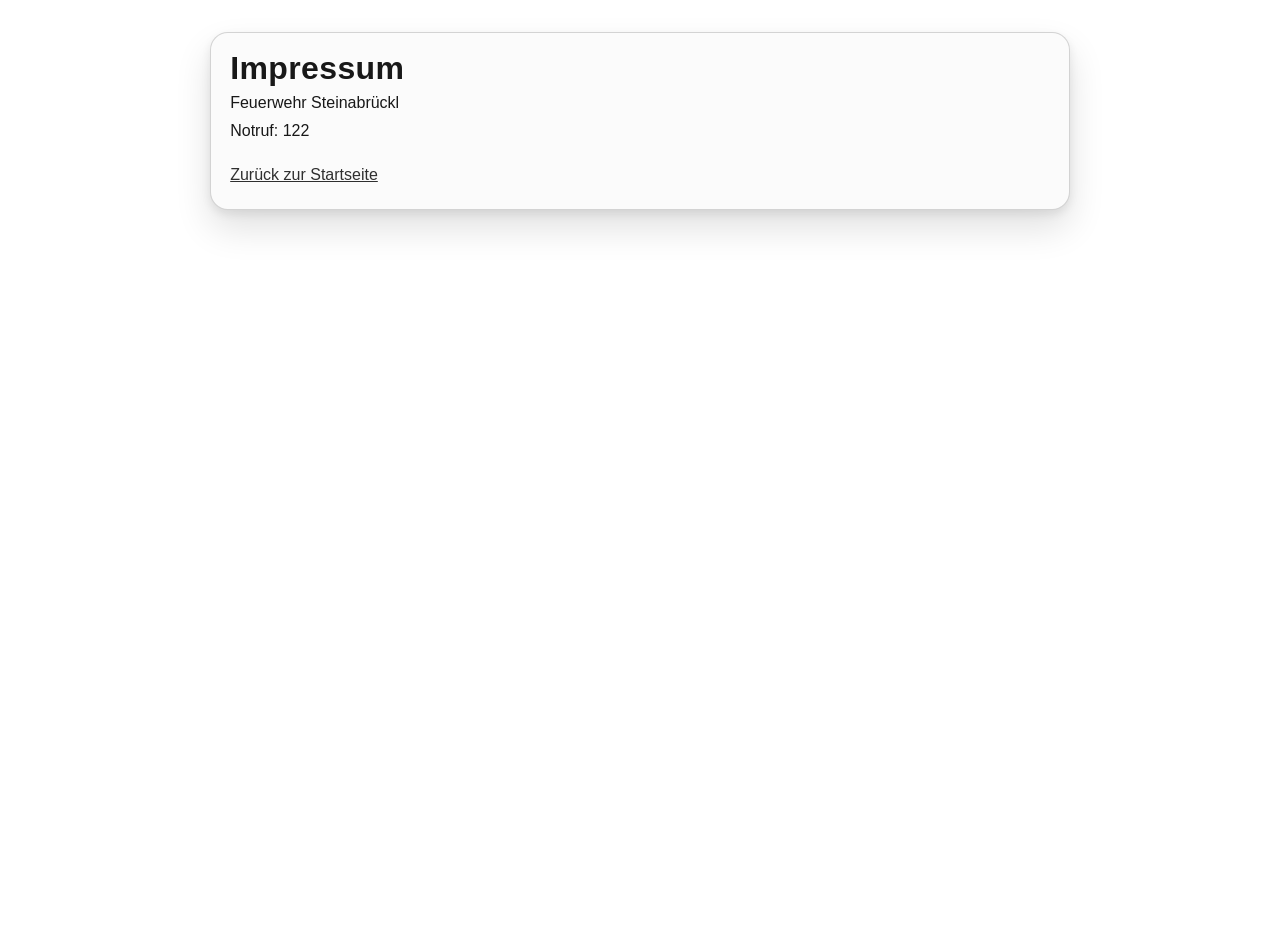
==== impressum.html @ 30e155e6 "Initial upload" ====
<!doctype html>
<html lang="de">
  <head>
    <meta charset="utf-8" />
    <meta name="viewport" content="width=device-width, initial-scale=1" />
    <title>Impressum | Feuerwehr Steinabrückl</title>
    <meta name="robots" content="noindex" />
    <link rel="stylesheet" href="styles.css" />
    <style>
      .legal-page {
        width: min(860px, 92vw);
        margin: 2rem auto;
        background: #fbfbfb;
        border: 1px solid rgba(0, 0, 0, 0.16);
        border-radius: 18px;
        padding: 1.2rem 1.2rem 1.4rem;
        box-shadow:
          0 18px 36px rgba(0, 0, 0, 0.12),
          0 4px 10px rgba(0, 0, 0, 0.08);
      }

      .legal-page h1 {
        font-size: clamp(1.4rem, 4vw, 2rem);
        margin-bottom: 0.5rem;
      }

      .legal-page p {
        margin: 0.35rem 0;
      }

      .back-link {
        display: inline-block;
        margin-top: 1rem;
        color: #2f2f2f;
      }
    </style>
  </head>
  <body>
    <main class="legal-page">
      <h1>Impressum</h1>
      <p></p>
      <p>Feuerwehr Steinabrückl</p>
      <p>Notruf: 122</p>
      <a class="back-link" href="index.html">Zurück zur Startseite</a>
    </main>
  </body>
</html>
---- styles.css ----
:root {
  --bg: #ffffff;
  --ink: #181818;
  --muted: #454545;
  --fire-red: #c1121f;
  --fire-red-dark: #900f18;
  --charcoal: #1f1f1f;
  --white: #ffffff;
  --panel: #fbfbfb;
  --radius: 18px;
  --shadow-soft: 0 14px 34px rgba(0, 0, 0, 0.2);
}

* {
  box-sizing: border-box;
}

html,
body {
  margin: 0;
  padding: 0;
}

body {
  min-height: 100vh;
  font-family: 'Segoe UI', 'Trebuchet MS', Tahoma, Arial, sans-serif;
  color: var(--ink);
  background: var(--bg);
  line-height: 1.4;
}

@keyframes rise-in {
  from {
    opacity: 0;
    transform: translateY(22px);
  }
  to {
    opacity: 1;
    transform: translateY(0);
  }
}

@keyframes soften-in {
  from {
    opacity: 0;
    filter: blur(2px);
  }
  to {
    opacity: 1;
    filter: blur(0);
  }
}

.site-header,
.social,
.site-footer {
  width: min(1120px, 92vw);
  margin-inline: auto;
}

.site-header {
  display: flex;
  justify-content: space-between;
  align-items: center;
  gap: 1rem;
  padding: 1.1rem 0 1rem;
  animation: rise-in 520ms ease-out both;
}

.brand-wrap {
  display: flex;
  align-items: center;
  gap: 0.85rem;
}

.wappen {
  width: 58px;
  height: 58px;
  object-fit: contain;
  border-radius: 50%;
  background: var(--white);
  padding: 4px;
  box-shadow: 0 0 0 2px rgba(0, 0, 0, 0.06);
}

.eyebrow {
  margin: 0;
  letter-spacing: 0.06em;
  text-transform: uppercase;
  color: var(--muted);
  font-size: 0.95rem;
}

h1,
h2,
h3 {
  font-family: 'Segoe UI', 'Trebuchet MS', Tahoma, Arial, sans-serif;
  font-weight: 700;
  letter-spacing: 0.012em;
  line-height: 1;
  margin: 0;
}

h1 {
  font-size: clamp(1.6rem, 3.4vw, 2.6rem);
}

.emergency {
  display: inline-flex;
  flex-direction: column;
  align-items: center;
  text-decoration: none;
  color: var(--white);
  background: linear-gradient(140deg, var(--fire-red), var(--fire-red-dark));
  border-radius: 999px;
  padding: 0.56rem 1.1rem 0.5rem;
  box-shadow: var(--shadow-soft);
  transition:
    transform 180ms ease,
    box-shadow 180ms ease;
}

.emergency:hover,
.emergency:focus-visible {
  transform: translateY(-2px);
  box-shadow: 0 18px 28px rgba(144, 15, 24, 0.3);
}

.emergency:focus-visible,
.social-card:focus-visible {
  outline: 3px solid #111;
  outline-offset: 2px;
}

.emergency-label {
  font-size: 0.85rem;
  text-transform: uppercase;
  letter-spacing: 0.08em;
}

.emergency-number {
  font-family: 'Segoe UI', 'Trebuchet MS', Tahoma, Arial, sans-serif;
  font-weight: 700;
  font-size: 2rem;
  line-height: 0.95;
}

.hero {
  width: min(1120px, 92vw);
  margin: 0.2rem auto 2rem;
  position: relative;
  border-radius: calc(var(--radius) + 2px);
  overflow: clip;
  border: 1px solid rgba(0, 0, 0, 0.14);
  box-shadow:
    0 24px 44px rgba(0, 0, 0, 0.2),
    0 8px 18px rgba(0, 0, 0, 0.14);
  min-height: 58vh;
  animation: soften-in 620ms ease-out 130ms both;
}

.hero-image {
  width: 100%;
  height: 100%;
  min-height: 58vh;
  object-fit: cover;
  display: block;
  filter: saturate(1.07) contrast(1.07);
}

.hero-overlay {
  position: absolute;
  inset: 0;
  background:
    linear-gradient(
      105deg,
      rgba(0, 0, 0, 0.84) 18%,
      rgba(0, 0, 0, 0.52) 56%,
      rgba(0, 0, 0, 0.24) 100%
    ),
    linear-gradient(0deg, rgba(193, 18, 31, 0.22), rgba(193, 18, 31, 0.08));
}

.hero-content {
  position: absolute;
  left: clamp(1rem, 3.5vw, 2.4rem);
  right: clamp(1rem, 4vw, 3rem);
  bottom: clamp(1.1rem, 4vw, 2.4rem);
  color: var(--white);
  max-width: 630px;
  background: rgba(0, 0, 0, 0.35);
  border: 1px solid rgba(255, 255, 255, 0.2);
  border-radius: 12px;
  padding: 0.75rem 0.9rem;
  text-shadow: 0 2px 10px rgba(0, 0, 0, 0.85);
}

.hero-kicker {
  margin: 0 0 0.35rem;
  text-transform: uppercase;
  letter-spacing: 0.08em;
  font-size: 1rem;
  opacity: 0.95;
}

h2 {
  font-size: clamp(2rem, 8vw, 4.2rem);
  min-height: 1.18em;
}

.typing-text {
  display: inline;
}

.typing-caret {
  display: inline-block;
  width: 0.08em;
  height: 0.95em;
  margin-left: 0.08em;
  vertical-align: -0.08em;
  background-color: rgba(255, 255, 255, 0.96);
  animation: caret-blink 1s steps(1, end) infinite;
}

@keyframes caret-blink {
  0%,
  45% {
    opacity: 1;
  }
  46%,
  100% {
    opacity: 0;
  }
}

.hero-text {
  margin: 0.55rem 0 0;
  font-size: clamp(1rem, 2.4vw, 1.35rem);
}

.social {
  margin: 0 auto 2.4rem;
  background: var(--panel);
  border-radius: var(--radius);
  border: 1px solid rgba(0, 0, 0, 0.16);
  padding: clamp(1rem, 3.2vw, 1.7rem);
  box-shadow:
    0 18px 36px rgba(0, 0, 0, 0.12),
    0 4px 10px rgba(0, 0, 0, 0.08);
  animation: rise-in 540ms ease-out 220ms both;
}

h3 {
  font-size: clamp(1.5rem, 3.8vw, 2.15rem);
  margin-bottom: 0.35rem;
}

.social > p {
  margin: 0;
  font-size: 1.1rem;
}

.social-grid {
  margin-top: 1rem;
  display: grid;
  gap: 0.8rem;
}

.social-card {
  text-decoration: none;
  color: var(--white);
  border-radius: calc(var(--radius) - 4px);
  border: 1px solid rgba(255, 255, 255, 0.28);
  padding: 1rem 1rem 0.9rem;
  display: flex;
  align-items: center;
  justify-content: space-between;
  min-height: 78px;
  box-shadow: 0 10px 20px rgba(0, 0, 0, 0.18);
  transition:
    transform 180ms ease,
    filter 180ms ease;
}

.social-card:hover,
.social-card:focus-visible {
  transform: translateY(-2px);
  filter: brightness(1.07);
}

.facebook {
  background: linear-gradient(140deg, #0f3c8b, #164fba);
}

.instagram {
  background: linear-gradient(140deg, #a61773, #d03862 40%, #e3642f 100%);
}

.network {
  font-size: clamp(1.28rem, 3.5vw, 1.65rem);
  font-family: 'Segoe UI', 'Trebuchet MS', Tahoma, Arial, sans-serif;
  font-weight: 700;
  letter-spacing: 0.012em;
}

.cta {
  text-transform: uppercase;
  letter-spacing: 0.08em;
  font-size: 0.95rem;
}

.site-footer {
  text-align: center;
  color: #383838;
  padding: 0.2rem 0 1.5rem;
}

.site-footer p {
  margin: 0;
  font-size: 1rem;
}

.legal-link-wrap {
  margin-top: 0.2rem;
}

.legal-link {
  font-size: 0.72rem;
  color: #626262;
  text-decoration: none;
  border-bottom: 1px solid transparent;
  transition:
    color 160ms ease,
    border-color 160ms ease;
}

.legal-link:hover,
.legal-link:focus-visible {
  color: #2f2f2f;
  border-color: #2f2f2f;
}

@media (min-width: 720px) {
  .site-header {
    padding-top: 1.3rem;
  }

  .wappen {
    width: 66px;
    height: 66px;
  }

  .social-grid {
    grid-template-columns: 1fr 1fr;
    gap: 1rem;
  }
}

@media (max-width: 560px) {
  .site-header {
    align-items: flex-start;
  }

  .emergency {
    margin-top: 0.15rem;
    padding-inline: 0.85rem;
  }

  .emergency-number {
    font-size: 1.8rem;
  }

  .hero {
    min-height: 52vh;
  }

  .hero-image {
    min-height: 52vh;
  }

  .hero-kicker {
    font-size: 0.9rem;
  }
}

@media (prefers-reduced-motion: reduce) {
  .typing-caret {
    animation: none;
    opacity: 0;
  }
}

@media (min-width: 1080px) {
  .site-header,
  .hero,
  .social {
    width: min(1240px, 90vw);
  }

  .hero {
    min-height: 66vh;
  }

  .hero-image {
    min-height: 66vh;
  }
}
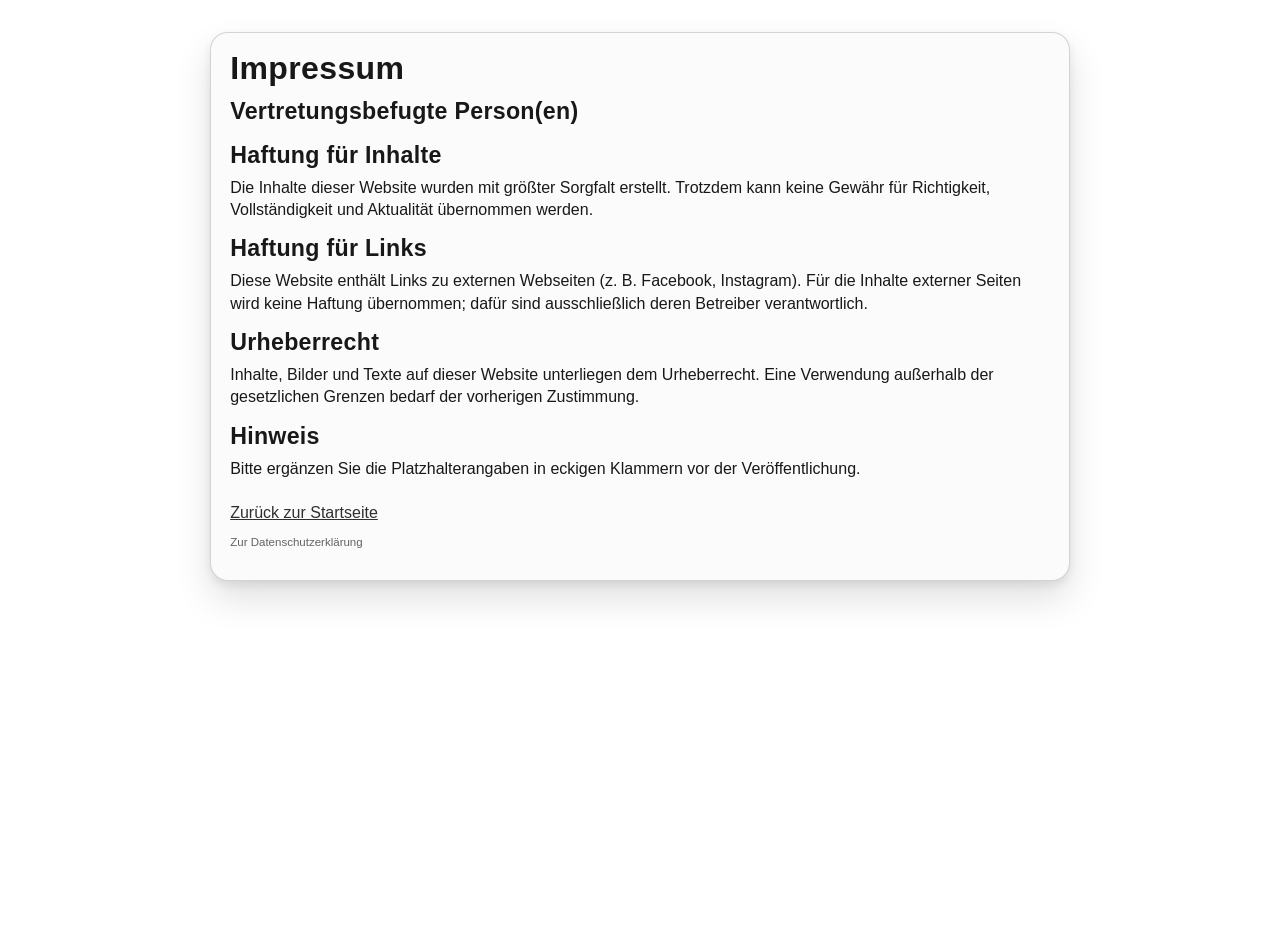
==== commit ff9f1d5e: "Add files via upload" ====
--- a/impressum.html
+++ b/impressum.html
@@ -4,11 +4,31 @@
     <meta charset="utf-8" />
     <meta name="viewport" content="width=device-width, initial-scale=1" />
     <title>Impressum | Feuerwehr Steinabrückl</title>
-    <meta name="robots" content="noindex" />
+    <meta name="robots" content="index, follow" />
+    <meta
+      name="description"
+      content="Impressum der Feuerwehr Steinabrückl mit allen rechtlich erforderlichen Pflichtangaben."
+    />
+    <meta name="referrer" content="strict-origin-when-cross-origin" />
+    <link
+      rel="canonical"
+      href="https://www.ff-steinabrueckl.at/impressum.html"
+    />
+    <meta property="og:title" content="Impressum | Feuerwehr Steinabrückl" />
+    <meta
+      property="og:description"
+      content="Rechtliche Angaben der Feuerwehr Steinabrückl."
+    />
+    <meta
+      property="og:url"
+      content="https://www.ff-steinabrueckl.at/impressum.html"
+    />
+    <meta property="og:type" content="website" />
     <link rel="stylesheet" href="styles.css" />
     <style>
       .legal-page {
-        width: min(860px, 92vw);
+        width: 92vw;
+        max-width: 860px;
         margin: 2rem auto;
         background: #fbfbfb;
         border: 1px solid rgba(0, 0, 0, 0.16);
@@ -28,6 +48,20 @@
         margin: 0.35rem 0;
       }
 
+      .legal-page h2 {
+        margin-top: 1rem;
+        font-size: clamp(1.1rem, 2.6vw, 1.45rem);
+      }
+
+      .legal-page ul {
+        margin: 0.35rem 0 0.65rem;
+        padding-left: 1.2rem;
+      }
+
+      .legal-page li {
+        margin: 0.2rem 0;
+      }
+
       .back-link {
         display: inline-block;
         margin-top: 1rem;
@@ -38,10 +72,51 @@
   <body>
     <main class="legal-page">
       <h1>Impressum</h1>
-      <p></p>
+      <!-- <h2>Medieninhaber und Herausgeber</h2>
       <p>Feuerwehr Steinabrückl</p>
-      <p>Notruf: 122</p>
+      <p>[Straße und Hausnummer]</p>
+      <p>[PLZ] Steinabrückl, Österreich</p>
+
+      <h2>Kontakt</h2>
+      <p>Telefon: [Telefonnummer]</p>
+      <p>E-Mail: [E-Mail-Adresse]</p> -->
+
+      <h2>Vertretungsbefugte Person(en)</h2>
+      <!-- <p>[Name der verantwortlichen Person/Funktion]</p> -->
+
+      <h2>Haftung für Inhalte</h2>
+      <p>
+        Die Inhalte dieser Website wurden mit größter Sorgfalt erstellt.
+        Trotzdem kann keine Gewähr für Richtigkeit, Vollständigkeit und
+        Aktualität übernommen werden.
+      </p>
+
+      <h2>Haftung für Links</h2>
+      <p>
+        Diese Website enthält Links zu externen Webseiten (z. B. Facebook,
+        Instagram). Für die Inhalte externer Seiten wird keine Haftung
+        übernommen; dafür sind ausschließlich deren Betreiber verantwortlich.
+      </p>
+
+      <h2>Urheberrecht</h2>
+      <p>
+        Inhalte, Bilder und Texte auf dieser Website unterliegen dem
+        Urheberrecht. Eine Verwendung außerhalb der gesetzlichen Grenzen bedarf
+        der vorherigen Zustimmung.
+      </p>
+
+      <h2>Hinweis</h2>
+      <p>
+        Bitte ergänzen Sie die Platzhalterangaben in eckigen Klammern vor der
+        Veröffentlichung.
+      </p>
+
       <a class="back-link" href="index.html">Zurück zur Startseite</a>
+      <p class="legal-link-wrap">
+        <a class="legal-link" href="datenschutz.html"
+          >Zur Datenschutzerklärung</a
+        >
+      </p>
     </main>
   </body>
 </html>
--- a/styles.css
+++ b/styles.css
@@ -21,12 +21,20 @@
   padding: 0;
 }
 
+html {
+  font-size: 16px;
+  -webkit-text-size-adjust: 100%;
+  text-size-adjust: 100%;
+}
+
 body {
   min-height: 100vh;
   font-family: 'Segoe UI', 'Trebuchet MS', Tahoma, Arial, sans-serif;
+  font-size: 1rem;
   color: var(--ink);
   background: var(--bg);
   line-height: 1.4;
+  overflow-x: hidden;
 }
 
 @keyframes rise-in {
@@ -54,7 +62,8 @@
 .site-header,
 .social,
 .site-footer {
-  width: min(1120px, 92vw);
+  width: 92vw;
+  max-width: 1120px;
   margin-inline: auto;
 }
 
@@ -146,7 +155,8 @@
 }
 
 .hero {
-  width: min(1120px, 92vw);
+  width: 92vw;
+  max-width: 1120px;
   margin: 0.2rem auto 2rem;
   position: relative;
   border-radius: calc(var(--radius) + 2px);
@@ -324,6 +334,12 @@
   margin-top: 0.2rem;
 }
 
+.legal-separator {
+  margin: 0 0.35rem;
+  font-size: 0.72rem;
+  color: #7a7a7a;
+}
+
 .legal-link {
   font-size: 0.72rem;
   color: #626262;
@@ -394,7 +410,8 @@
   .site-header,
   .hero,
   .social {
-    width: min(1240px, 90vw);
+    width: 90vw;
+    max-width: 1240px;
   }
 
   .hero {
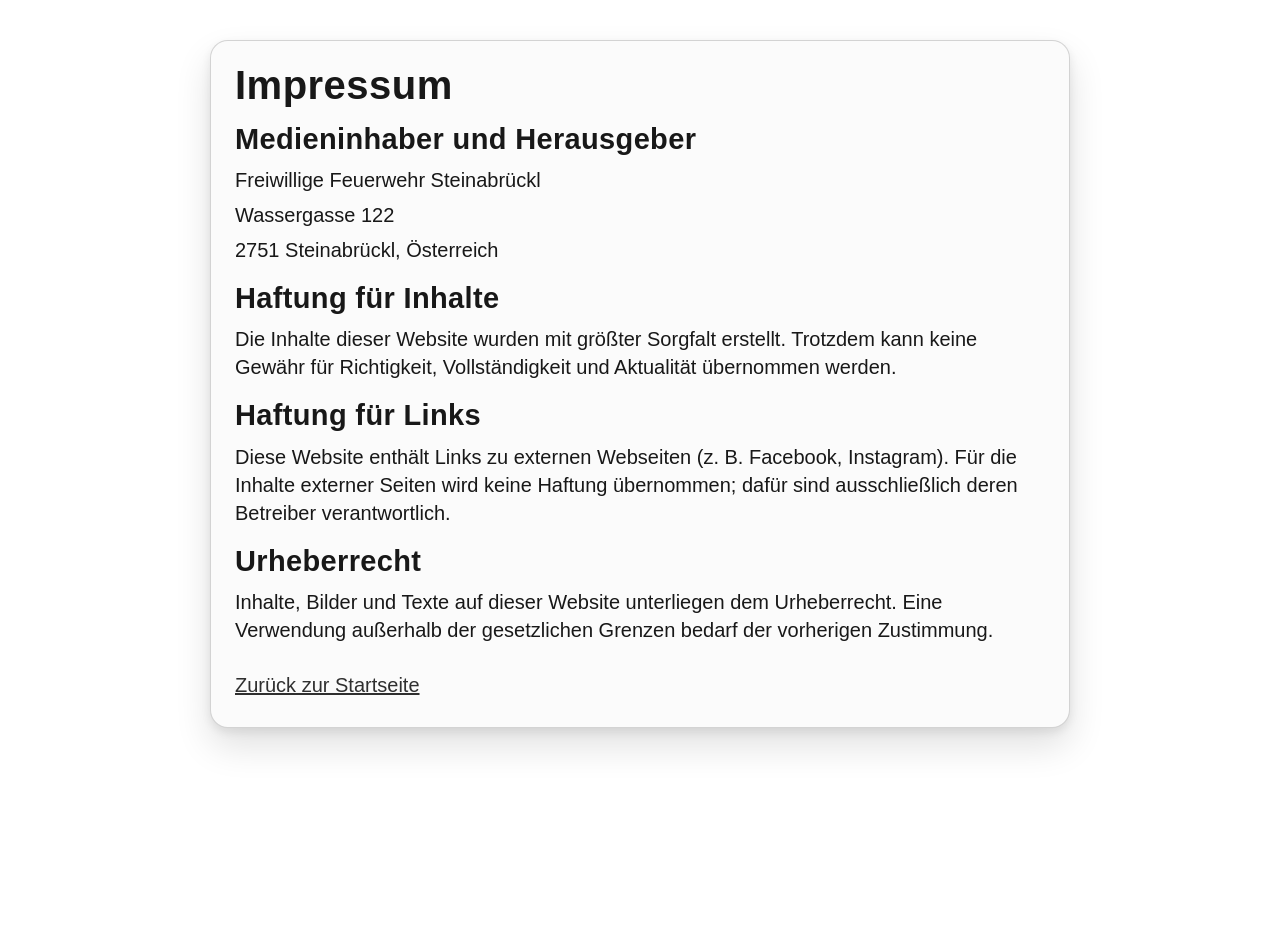
==== commit 76e03375: "Add files via upload" ====
--- a/impressum.html
+++ b/impressum.html
@@ -72,17 +72,11 @@
   <body>
     <main class="legal-page">
       <h1>Impressum</h1>
-      <!-- <h2>Medieninhaber und Herausgeber</h2>
-      <p>Feuerwehr Steinabrückl</p>
-      <p>[Straße und Hausnummer]</p>
-      <p>[PLZ] Steinabrückl, Österreich</p>
 
-      <h2>Kontakt</h2>
-      <p>Telefon: [Telefonnummer]</p>
-      <p>E-Mail: [E-Mail-Adresse]</p> -->
-
-      <h2>Vertretungsbefugte Person(en)</h2>
-      <!-- <p>[Name der verantwortlichen Person/Funktion]</p> -->
+      <h2>Medieninhaber und Herausgeber</h2>
+      <p>Freiwillige Feuerwehr Steinabrückl</p>
+      <p>Wassergasse 122</p>
+      <p>2751 Steinabrückl, Österreich</p>
 
       <h2>Haftung für Inhalte</h2>
       <p>
@@ -105,18 +99,7 @@
         der vorherigen Zustimmung.
       </p>
 
-      <h2>Hinweis</h2>
-      <p>
-        Bitte ergänzen Sie die Platzhalterangaben in eckigen Klammern vor der
-        Veröffentlichung.
-      </p>
-
       <a class="back-link" href="index.html">Zurück zur Startseite</a>
-      <p class="legal-link-wrap">
-        <a class="legal-link" href="datenschutz.html"
-          >Zur Datenschutzerklärung</a
-        >
-      </p>
     </main>
   </body>
 </html>
--- a/styles.css
+++ b/styles.css
@@ -22,7 +22,7 @@
 }
 
 html {
-  font-size: 16px;
+  font-size: 125%;
   -webkit-text-size-adjust: 100%;
   text-size-adjust: 100%;
 }
@@ -116,19 +116,54 @@
 
 .emergency {
   display: inline-flex;
-  flex-direction: column;
+  flex-direction: row;
   align-items: center;
+  gap: 0.45rem;
   text-decoration: none;
   color: var(--white);
   background: linear-gradient(140deg, var(--fire-red), var(--fire-red-dark));
   border-radius: 999px;
-  padding: 0.56rem 1.1rem 0.5rem;
+  padding: 0.52rem 1.1rem 0.48rem 0.9rem;
   box-shadow: var(--shadow-soft);
   transition:
     transform 180ms ease,
     box-shadow 180ms ease;
 }
 
+.emergency-icon {
+  width: 1.55em;
+  height: 1.55em;
+  flex-shrink: 0;
+  display: block;
+  align-self: center;
+  position: relative;
+  top: 0.05em;
+}
+
+.emergency-text {
+  display: flex;
+  flex-direction: column;
+  align-items: flex-start;
+  justify-content: center;
+  line-height: 1;
+  height: 1.55em;
+}
+
+.emergency-label {
+  font-size: 0.66em;
+  font-weight: 800;
+  text-transform: uppercase;
+  letter-spacing: 0.05em;
+  opacity: 1;
+}
+
+.emergency-text .emergency-number {
+  font-size: 0.86em;
+  font-weight: 700;
+  line-height: 0.95;
+  letter-spacing: 0.01em;
+}
+
 .emergency:hover,
 .emergency:focus-visible {
   transform: translateY(-2px);
@@ -141,17 +176,9 @@
   outline-offset: 2px;
 }
 
-.emergency-label {
-  font-size: 0.85rem;
-  text-transform: uppercase;
-  letter-spacing: 0.08em;
-}
-
-.emergency-number {
+.emergency-text .emergency-number {
   font-family: 'Segoe UI', 'Trebuchet MS', Tahoma, Arial, sans-serif;
   font-weight: 700;
-  font-size: 2rem;
-  line-height: 0.95;
 }
 
 .hero {
@@ -334,12 +361,6 @@
   margin-top: 0.2rem;
 }
 
-.legal-separator {
-  margin: 0 0.35rem;
-  font-size: 0.72rem;
-  color: #7a7a7a;
-}
-
 .legal-link {
   font-size: 0.72rem;
   color: #626262;
@@ -375,15 +396,37 @@
 @media (max-width: 560px) {
   .site-header {
     align-items: flex-start;
+    gap: 0.65rem;
+  }
+
+  .wappen {
+    display: none;
+  }
+
+  .brand-wrap {
+    gap: 0;
   }
 
   .emergency {
-    margin-top: 0.15rem;
-    padding-inline: 0.85rem;
-  }
-
-  .emergency-number {
-    font-size: 1.8rem;
+    margin-top: 0.1rem;
+    border-radius: 14px;
+    padding: 0.42rem 0.85rem 0.38rem 0.7rem;
+    gap: 0.35rem;
+    box-shadow: 0 14px 24px rgba(144, 15, 24, 0.28);
+  }
+
+  .emergency-icon {
+    width: 1.7em;
+    height: 1.7em;
+  }
+
+  .emergency-label {
+    font-size: 0.62em;
+  }
+
+  .emergency-text .emergency-number {
+    font-size: 0.9em;
+    line-height: 0.95;
   }
 
   .hero {
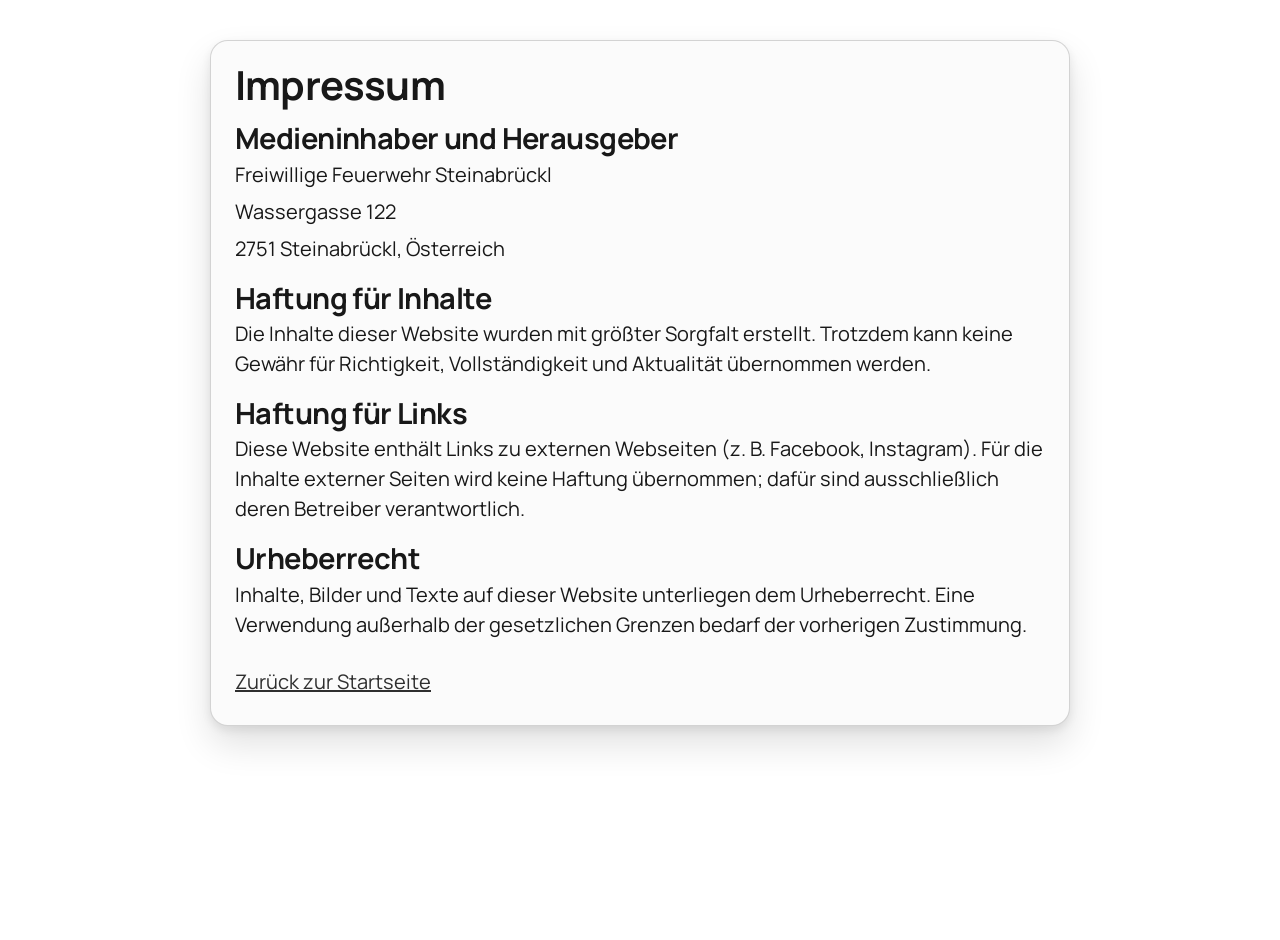
==== commit 735c1010: "new website version" ====
--- a/impressum.html
+++ b/impressum.html
@@ -5,6 +5,7 @@
     <meta name="viewport" content="width=device-width, initial-scale=1" />
     <title>Impressum | Feuerwehr Steinabrückl</title>
     <meta name="robots" content="index, follow" />
+    <meta name="theme-color" content="#c1121f" />
     <meta
       name="description"
       content="Impressum der Feuerwehr Steinabrückl mit allen rechtlich erforderlichen Pflichtangaben."
@@ -23,7 +24,26 @@
       property="og:url"
       content="https://www.ff-steinabrueckl.at/impressum.html"
     />
+    <meta property="og:site_name" content="Feuerwehr Steinabrückl" />
+    <meta property="og:locale" content="de_AT" />
     <meta property="og:type" content="website" />
+    <meta
+      property="og:image"
+      content="https://www.ff-steinabrueckl.at/assets/images/header.jpg"
+    />
+    <meta name="twitter:card" content="summary_large_image" />
+    <meta name="twitter:title" content="Impressum | Feuerwehr Steinabrückl" />
+    <meta
+      name="twitter:description"
+      content="Rechtliche Angaben der Feuerwehr Steinabrückl."
+    />
+    <link
+      rel="preload"
+      href="assets/fonts/manrope-latin.woff2"
+      as="font"
+      type="font/woff2"
+      crossorigin
+    />
     <link rel="stylesheet" href="styles.css" />
     <style>
       .legal-page {
--- a/styles.css
+++ b/styles.css
@@ -1,3 +1,13 @@
+/* Website der Freiwilligen Feuerwehr Steinabrueckl */
+
+@font-face {
+  font-family: 'Manrope';
+  font-style: normal;
+  font-weight: 400 800;
+  font-display: swap;
+  src: url('assets/fonts/manrope-latin.woff2') format('woff2');
+}
+
 :root {
   --bg: #ffffff;
   --ink: #181818;
@@ -9,6 +19,12 @@
   --panel: #fbfbfb;
   --radius: 18px;
   --shadow-soft: 0 14px 34px rgba(0, 0, 0, 0.2);
+  --font-ui:
+    'Manrope', 'Segoe UI Variable', 'Aptos', 'Segoe UI', system-ui,
+    -apple-system, BlinkMacSystemFont, Arial, sans-serif;
+  --font-display:
+    'Manrope', 'Segoe UI Variable Display', 'Segoe UI Variable',
+    'Aptos Display', 'Aptos', 'Segoe UI', system-ui, sans-serif;
 }
 
 * {
@@ -29,11 +45,11 @@
 
 body {
   min-height: 100vh;
-  font-family: 'Segoe UI', 'Trebuchet MS', Tahoma, Arial, sans-serif;
+  font-family: var(--font-ui);
   font-size: 1rem;
   color: var(--ink);
   background: var(--bg);
-  line-height: 1.4;
+  line-height: 1.5;
   overflow-x: hidden;
 }
 
@@ -72,7 +88,15 @@
   justify-content: space-between;
   align-items: center;
   gap: 1rem;
-  padding: 1.1rem 0 1rem;
+  padding: 0.9rem 1rem;
+  margin-top: 0.7rem;
+  margin-bottom: 0.7rem;
+  border: 1px solid rgba(0, 0, 0, 0.12);
+  border-radius: 16px;
+  background: rgba(255, 255, 255, 0.95);
+  box-shadow:
+    0 10px 22px rgba(0, 0, 0, 0.1),
+    0 2px 6px rgba(0, 0, 0, 0.06);
   animation: rise-in 520ms ease-out both;
 }
 
@@ -80,6 +104,21 @@
   display: flex;
   align-items: center;
   gap: 0.85rem;
+}
+
+.brand-home {
+  padding: 0;
+  border: none;
+  background: transparent;
+  color: inherit;
+  cursor: pointer;
+  text-align: left;
+}
+
+.brand-home:focus-visible {
+  outline: 3px solid rgba(193, 18, 31, 0.45);
+  outline-offset: 6px;
+  border-radius: 12px;
 }
 
 .wappen {
@@ -94,24 +133,35 @@
 
 .eyebrow {
   margin: 0;
-  letter-spacing: 0.06em;
-  text-transform: uppercase;
+  letter-spacing: 0.04em;
   color: var(--muted);
-  font-size: 0.95rem;
+  font-size: 0.84rem;
+  font-weight: 500;
+}
+
+.brand-home:hover .eyebrow,
+.brand-home:hover h1 {
+  color: var(--fire-red-dark);
 }
 
 h1,
 h2,
 h3 {
-  font-family: 'Segoe UI', 'Trebuchet MS', Tahoma, Arial, sans-serif;
+  font-family: var(--font-display);
   font-weight: 700;
-  letter-spacing: 0.012em;
-  line-height: 1;
+  letter-spacing: -0.02em;
+  line-height: 0.98;
   margin: 0;
 }
 
 h1 {
-  font-size: clamp(1.6rem, 3.4vw, 2.6rem);
+  font-size: clamp(1.55rem, 3vw, 2.35rem);
+}
+
+.hero-content h2 {
+  font-size: clamp(2rem, 8vw, 4.2rem);
+  min-height: 1.18em;
+  letter-spacing: -0.04em;
 }
 
 .emergency {
@@ -151,15 +201,14 @@
 
 .emergency-label {
   font-size: 0.66em;
-  font-weight: 800;
-  text-transform: uppercase;
-  letter-spacing: 0.05em;
+  font-weight: 600;
+  letter-spacing: 0.03em;
   opacity: 1;
 }
 
 .emergency-text .emergency-number {
   font-size: 0.86em;
-  font-weight: 700;
+  font-weight: 600;
   line-height: 0.95;
   letter-spacing: 0.01em;
 }
@@ -177,7 +226,7 @@
 }
 
 .emergency-text .emergency-number {
-  font-family: 'Segoe UI', 'Trebuchet MS', Tahoma, Arial, sans-serif;
+  font-family: var(--font-ui);
   font-weight: 700;
 }
 
@@ -234,15 +283,10 @@
 
 .hero-kicker {
   margin: 0 0 0.35rem;
-  text-transform: uppercase;
-  letter-spacing: 0.08em;
-  font-size: 1rem;
+  letter-spacing: 0.04em;
+  font-size: 0.88rem;
+  font-weight: 500;
   opacity: 0.95;
-}
-
-h2 {
-  font-size: clamp(2rem, 8vw, 4.2rem);
-  min-height: 1.18em;
 }
 
 .typing-text {
@@ -335,13 +379,12 @@
 
 .network {
   font-size: clamp(1.28rem, 3.5vw, 1.65rem);
-  font-family: 'Segoe UI', 'Trebuchet MS', Tahoma, Arial, sans-serif;
+  font-family: var(--font-ui);
   font-weight: 700;
   letter-spacing: 0.012em;
 }
 
 .cta {
-  text-transform: uppercase;
   letter-spacing: 0.08em;
   font-size: 0.95rem;
 }
@@ -379,7 +422,7 @@
 
 @media (min-width: 720px) {
   .site-header {
-    padding-top: 1.3rem;
+    padding: 1rem 1.15rem;
   }
 
   .wappen {
@@ -395,38 +438,104 @@
 
 @media (max-width: 560px) {
   .site-header {
-    align-items: flex-start;
-    gap: 0.65rem;
+    align-items: center;
+    gap: 0.55rem;
+    padding: 0.84rem 0.78rem;
+    margin-top: 0.7rem;
+    margin-bottom: 0.7rem;
+    border: 1px solid rgba(0, 0, 0, 0.12);
+    border-radius: 14px;
+    background: rgba(255, 255, 255, 0.94);
+    box-shadow:
+      0 10px 22px rgba(0, 0, 0, 0.1),
+      0 2px 6px rgba(0, 0, 0, 0.06);
   }
 
   .wappen {
+    display: block;
+    width: 42px;
+    height: 42px;
+    padding: 2px;
+  }
+
+  .brand-wrap {
+    gap: 0.5rem;
+    min-width: 0;
+  }
+
+  .eyebrow {
+    font-size: 0.64rem;
+    letter-spacing: 0.05em;
+    text-transform: uppercase;
+  }
+
+  .brand-home h1 {
+    font-size: clamp(1.08rem, 5.4vw, 1.34rem);
+    line-height: 1.03;
+  }
+
+  .emergency {
+    margin-top: 0;
+    border-radius: 12px;
+    padding: 0.34rem 0.58rem 0.3rem 0.5rem;
+    gap: 0.28rem;
+    box-shadow: 0 10px 18px rgba(144, 15, 24, 0.24);
+  }
+
+  .emergency-icon {
+    width: 1.44em;
+    height: 1.44em;
+  }
+
+  .emergency-label {
     display: none;
   }
 
-  .brand-wrap {
-    gap: 0;
-  }
-
-  .emergency {
-    margin-top: 0.1rem;
+  .emergency-text .emergency-number {
+    font-size: 0.82em;
+    line-height: 0.95;
+  }
+
+  .social {
     border-radius: 14px;
-    padding: 0.42rem 0.85rem 0.38rem 0.7rem;
-    gap: 0.35rem;
-    box-shadow: 0 14px 24px rgba(144, 15, 24, 0.28);
-  }
-
-  .emergency-icon {
-    width: 1.7em;
-    height: 1.7em;
-  }
-
-  .emergency-label {
-    font-size: 0.62em;
-  }
-
-  .emergency-text .emergency-number {
-    font-size: 0.9em;
-    line-height: 0.95;
+    padding: 0.82rem 0.82rem 0.9rem;
+    margin-bottom: 1.65rem;
+  }
+
+  .social h3 {
+    font-size: clamp(1.2rem, 6.2vw, 1.45rem);
+    margin-bottom: 0.25rem;
+  }
+
+  .social > p {
+    font-size: 0.92rem;
+    color: #4d4d4d;
+  }
+
+  .social-grid {
+    margin-top: 0.62rem;
+    gap: 0.52rem;
+    grid-template-columns: 1fr 1fr;
+  }
+
+  .social-card {
+    min-height: 54px;
+    padding: 0.58rem 0.64rem 0.56rem;
+    border-radius: 12px;
+    justify-content: center;
+    gap: 0.5rem;
+    box-shadow:
+      0 8px 16px rgba(0, 0, 0, 0.15),
+      0 2px 6px rgba(0, 0, 0, 0.1);
+  }
+
+  .network {
+    font-size: 0.97rem;
+    letter-spacing: 0.005em;
+  }
+
+  .cta {
+    display: none;
   }
 
   .hero {
@@ -465,3 +574,503 @@
     min-height: 66vh;
   }
 }
+
+/* ========== HAMBURGER MENU & NAVIGATION ========== */
+
+.header-actions {
+  display: flex;
+  align-items: center;
+  gap: 0.65rem;
+}
+
+.hamburger-btn {
+  width: 44px;
+  height: 44px;
+  padding: 8px;
+  background: transparent;
+  border: none;
+  cursor: pointer;
+  display: flex;
+  flex-direction: column;
+  justify-content: center;
+  align-items: center;
+  gap: 5px;
+  transition: all 240ms ease;
+}
+
+.hamburger-btn span {
+  width: 24px;
+  height: 2.4px;
+  background: var(--ink);
+  border-radius: 2px;
+  transition: all 240ms ease;
+  display: block;
+}
+
+.hamburger-btn:hover span {
+  background: var(--fire-red);
+}
+
+.hamburger-btn[aria-expanded='true'] span:nth-child(1) {
+  transform: rotate(45deg) translate(9px, 9px);
+}
+
+.hamburger-btn[aria-expanded='true'] span:nth-child(2) {
+  opacity: 0;
+}
+
+.hamburger-btn[aria-expanded='true'] span:nth-child(3) {
+  transform: rotate(-45deg) translate(7px, -7px);
+}
+
+/* Menu Overlay */
+.menu-overlay {
+  position: fixed;
+  inset: 0;
+  display: flex;
+  flex-direction: column;
+  align-items: center;
+  justify-content: center;
+  background:
+    radial-gradient(circle at top, rgba(193, 18, 31, 0.1), transparent 42%),
+    linear-gradient(180deg, #fffdfc 0%, #f6f1ed 100%);
+  z-index: 9999;
+  opacity: 0;
+  visibility: hidden;
+  transition:
+    opacity 320ms ease,
+    visibility 320ms ease;
+  padding: 1.5rem;
+  overflow-y: auto;
+}
+
+.menu-overlay.open {
+  opacity: 1;
+  visibility: visible;
+}
+
+body.menu-open {
+  overflow: hidden;
+}
+
+.menu-close {
+  position: fixed;
+  top: 1.5rem;
+  right: 1.5rem;
+  width: 40px;
+  height: 40px;
+  background: transparent;
+  border: none;
+  cursor: pointer;
+  padding: 0;
+  display: flex;
+  align-items: center;
+  justify-content: center;
+  z-index: 10000;
+  transition: all 200ms ease;
+}
+
+.menu-close svg {
+  width: 24px;
+  height: 24px;
+  color: var(--ink);
+  transition: color 200ms ease;
+}
+
+.menu-close:hover svg {
+  color: var(--fire-red);
+}
+
+.menu-close:focus-visible {
+  outline: 3px solid var(--fire-red);
+  outline-offset: 2px;
+}
+
+.menu-nav {
+  display: flex;
+  flex-direction: column;
+  align-items: center;
+  justify-content: center;
+  gap: 1.6rem;
+  list-style: none;
+  padding: 0;
+  width: min(90vw, 680px);
+  text-align: center;
+}
+
+.menu-link {
+  text-decoration: none;
+  color: var(--ink);
+  font-family: var(--font-display);
+  font-size: clamp(1.45rem, 3.7vw, 1.9rem);
+  font-weight: 600;
+  letter-spacing: -0.02em;
+  display: inline-block;
+  padding: 0.35rem 0;
+  position: relative;
+  transition: color 200ms ease;
+  cursor: pointer;
+  border: none;
+  background: none;
+  text-align: center;
+}
+
+.menu-link::after {
+  content: '';
+  position: absolute;
+  left: 0;
+  bottom: -0.18rem;
+  width: 100%;
+  height: 2px;
+  background: var(--fire-red);
+  transform: scaleX(0);
+  transform-origin: center;
+  transition: transform 220ms ease;
+}
+
+.menu-link:hover::after,
+.menu-link:focus-visible::after {
+  transform: scaleX(1);
+}
+
+.menu-link:hover,
+.menu-link:focus-visible {
+  color: var(--ink);
+}
+
+.menu-link:focus-visible {
+  outline: 3px solid var(--fire-red);
+  outline-offset: 4px;
+}
+
+.menu-meta {
+  position: absolute;
+  bottom: 1.4rem;
+  left: 50%;
+  transform: translateX(-50%);
+  text-align: center;
+}
+
+.menu-legal-link {
+  color: rgba(24, 24, 24, 0.72);
+  text-decoration: none;
+  font-family: var(--font-ui);
+  font-size: 0.76rem;
+  letter-spacing: 0.01em;
+  border-bottom: 1px solid transparent;
+  transition:
+    color 180ms ease,
+    border-color 180ms ease;
+}
+
+.menu-legal-link:hover,
+.menu-legal-link:focus-visible {
+  color: var(--ink);
+  border-color: rgba(24, 24, 24, 0.4);
+}
+
+.menu-legal-link:focus-visible {
+  outline: 3px solid rgba(193, 18, 31, 0.2);
+  outline-offset: 5px;
+}
+
+/* ========== PAGE CONTENT ========== */
+
+.page-content {
+  animation: soften-in 400ms ease-out both;
+}
+
+.page-content.hidden {
+  display: none;
+}
+
+.page-section {
+  width: 92vw;
+  max-width: 1120px;
+  margin: 0 auto 2.4rem;
+  padding-top: 0.4rem;
+}
+
+.page-section h2 {
+  margin-bottom: 1.3rem;
+  animation: rise-in 520ms ease-out both;
+  font-size: clamp(1.2rem, 1.8vw, 1.6rem);
+  line-height: 1.02;
+  letter-spacing: -0.02em;
+}
+
+/* ========== TEAM PAGE ========== */
+
+.team-photo-container {
+  width: 100%;
+  max-width: 800px;
+  margin: 0 auto;
+  border-radius: 6px;
+  overflow: hidden;
+  padding: 0.45rem;
+  background: #f3f3f3;
+  box-shadow:
+    0 24px 44px rgba(0, 0, 0, 0.2),
+    0 8px 18px rgba(0, 0, 0, 0.14);
+  animation: soften-in 620ms ease-out 130ms both;
+}
+
+.team-photo {
+  width: 100%;
+  height: auto;
+  aspect-ratio: auto;
+  object-fit: contain;
+  display: block;
+  transform: scale(1);
+  transition: transform 260ms ease;
+}
+
+.team-photo-container:hover .team-photo,
+.team-photo-container:focus-within .team-photo {
+  transform: scale(1.025);
+}
+
+.team-claim {
+  max-width: 800px;
+  margin: 0.8rem auto 0;
+  text-align: center;
+  font-size: clamp(0.94rem, 1.8vw, 1.08rem);
+  font-weight: 600;
+  letter-spacing: 0.02em;
+  color: var(--charcoal);
+}
+
+/* ========== FLEET PAGE: VEHICLE GRID ========== */
+
+.vehicle-grid {
+  display: grid;
+  grid-template-columns: repeat(auto-fit, minmax(300px, 1fr));
+  gap: 1.5rem;
+  animation: rise-in 540ms ease-out 220ms both;
+}
+
+.vehicle-box {
+  background: var(--panel);
+  border: 1px solid rgba(0, 0, 0, 0.16);
+  border-radius: var(--radius);
+  overflow: hidden;
+  box-shadow:
+    0 18px 36px rgba(0, 0, 0, 0.12),
+    0 4px 10px rgba(0, 0, 0, 0.08);
+  transition:
+    transform 240ms ease-out,
+    box-shadow 240ms ease-out;
+  cursor: pointer;
+}
+
+.vehicle-box:hover {
+  transform: scale(1.05);
+  box-shadow:
+    0 28px 48px rgba(0, 0, 0, 0.18),
+    0 8px 14px rgba(0, 0, 0, 0.12);
+}
+
+.vehicle-image-wrap {
+  width: 100%;
+  aspect-ratio: 16/9;
+  background: linear-gradient(
+    135deg,
+    rgba(193, 18, 31, 0.15),
+    rgba(193, 18, 31, 0.05)
+  );
+  display: flex;
+  align-items: center;
+  justify-content: center;
+  overflow: hidden;
+}
+
+.vehicle-image-wrap img {
+  width: 100%;
+  height: 100%;
+  object-fit: cover;
+}
+
+.vehicle-image-fallback {
+  font-size: 0.9rem;
+  color: var(--muted);
+  font-weight: 600;
+  text-align: center;
+  padding: 0.75rem;
+}
+
+.vehicle-image-placeholder {
+  width: 60px;
+  height: 60px;
+  opacity: 0.3;
+  color: var(--fire-red);
+}
+
+.vehicle-content {
+  padding: 1.2rem;
+}
+
+.vehicle-name {
+  font-family: var(--font-display);
+  font-size: clamp(1.02rem, 1.7vw, 1.18rem);
+  font-weight: 600;
+  letter-spacing: -0.02em;
+  margin: 0;
+  color: var(--ink);
+}
+
+.vehicle-short {
+  margin: 0.22rem 0 0.82rem;
+  color: var(--muted);
+  font-size: 0.88rem;
+  letter-spacing: 0.03em;
+  text-transform: uppercase;
+}
+
+.vehicle-specs {
+  display: grid;
+  grid-template-columns: 1fr;
+  gap: 0.65rem;
+}
+
+.vehicle-empty {
+  margin: 0;
+  color: var(--muted);
+  font-size: 0.92rem;
+}
+
+.vehicle-spec {
+  font-size: 0.9rem;
+  line-height: 1.4;
+}
+
+.vehicle-spec-label {
+  display: block;
+  font-weight: 600;
+  color: var(--fire-red);
+  font-size: 0.76rem;
+  letter-spacing: 0.03em;
+  margin-bottom: 0.2rem;
+}
+
+.vehicle-spec-value {
+  display: block;
+  color: var(--ink);
+  font-size: 0.92rem;
+  overflow-wrap: anywhere;
+}
+
+@media (max-width: 560px) {
+  .header-actions {
+    gap: 0.5rem;
+  }
+
+  .hamburger-btn {
+    width: 40px;
+    height: 40px;
+    padding: 6px;
+  }
+
+  .menu-nav {
+    gap: 1.1rem;
+  }
+
+  .menu-link {
+    font-size: clamp(1.2rem, 6.8vw, 1.5rem);
+  }
+
+  .menu-meta {
+    bottom: 1rem;
+  }
+
+  .menu-legal-link {
+    font-size: 0.72rem;
+  }
+
+  .vehicle-grid {
+    grid-template-columns: 1fr;
+    gap: 0.9rem;
+  }
+
+  .vehicle-box {
+    border-radius: 14px;
+    box-shadow:
+      0 12px 24px rgba(0, 0, 0, 0.1),
+      0 3px 8px rgba(0, 0, 0, 0.06);
+  }
+
+  .vehicle-box:hover {
+    transform: scale(1.015);
+    box-shadow:
+      0 16px 26px rgba(0, 0, 0, 0.12),
+      0 4px 10px rgba(0, 0, 0, 0.08);
+  }
+
+  .vehicle-image-wrap {
+    aspect-ratio: 2.25 / 1;
+  }
+
+  .vehicle-content {
+    padding: 0.9rem 0.9rem 0.85rem;
+  }
+
+  .vehicle-name {
+    font-size: 0.98rem;
+    margin-bottom: 0.6rem;
+  }
+
+  .vehicle-specs {
+    grid-template-columns: 1fr;
+    gap: 0.55rem;
+  }
+
+  .vehicle-spec {
+    line-height: 1.3;
+  }
+
+  .vehicle-spec-label {
+    font-size: 0.72rem;
+    margin-bottom: 0.12rem;
+  }
+
+  .vehicle-spec-value {
+    font-size: 0.88rem;
+  }
+
+  .page-section h2 {
+    font-size: 1.14rem;
+  }
+}
+
+@media (min-width: 720px) {
+  .vehicle-grid {
+    grid-template-columns: repeat(2, 1fr);
+  }
+}
+
+@media (min-width: 1080px) {
+  .page-section {
+    width: 90vw;
+    max-width: 1240px;
+  }
+
+  .vehicle-grid {
+    grid-template-columns: repeat(3, 1fr);
+  }
+}
+
+@media (max-width: 390px) {
+  .site-header {
+    padding: 0.72rem 0.66rem;
+    margin-top: 0.6rem;
+    margin-bottom: 0.6rem;
+  }
+
+  .header-actions {
+    gap: 0.35rem;
+  }
+
+  .social-card {
+    min-height: 50px;
+    padding: 0.52rem 0.58rem 0.5rem;
+  }
+}
